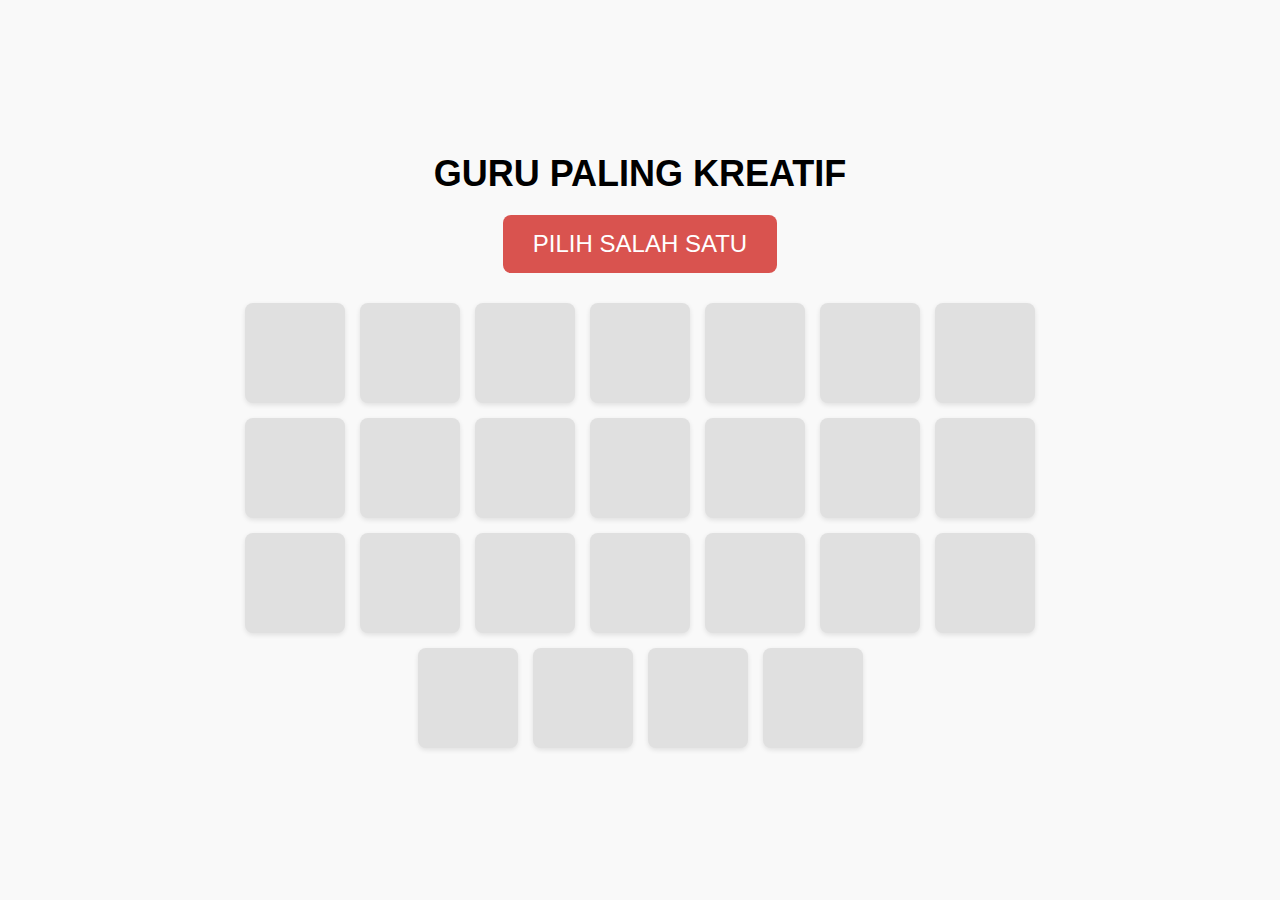
==== guru-paling-kreatif.html @ 1ecc7723 "Add files via upload" ====
<!DOCTYPE html>
<html lang="en">
<head>
    <meta charset="UTF-8">
    <meta name="viewport" content="width=device-width, initial-scale=1.0">
    <title>Guru Paling Kreatif</title>
    <style>
        body {
            font-family: Arial, sans-serif;
            display: flex;
            justify-content: center;
            align-items: center;
            min-height: 100vh;
            margin: 0;
            background-color: #f9f9f9;
        }
        .container {
            text-align: center;
            padding: 20px;
            width: 90%;
            max-width: 800px;
        }
        .title {
            font-weight: bold;
            margin-bottom: 20px;
            font-size: 36px;
        }
        .subtitle {
            background-color: #d9534f;
            color: white;
            padding: 15px 30px;
            margin-bottom: 30px;
            display: inline-block;
            border-radius: 8px;
            font-size: 24px;
        }
        .grid {
            display: flex;
            flex-wrap: wrap;
            justify-content: center;
            gap: 15px;
        }
        .box {
            width: 100px;
            height: 100px;
            background-color: #e0e0e0;
            border-radius: 8px;
            cursor: pointer;
            transition: all 0.3s ease;
            box-shadow: 0 2px 5px rgba(0,0,0,0.1);
        }
        .box:hover {
            background-color: #d9534f;
        }
    </style>
</head>
<body>
    <div class="container">
        <div class="title">GURU PALING KREATIF</div>
        <div class="subtitle">PILIH SALAH SATU</div>
        <div class="grid">
            <div class="box" id="box-1"></div>
            <div class="box" id="box-2"></div>
            <div class="box" id="box-3"></div>
            <div class="box" id="box-4"></div>
            <div class="box" id="box-5"></div>
            <div class="box" id="box-6"></div>
            <div class="box" id="box-7"></div>
            <div class="box" id="box-8"></div>
            <div class="box" id="box-9"></div>
            <div class="box" id="box-10"></div>
            <div class="box" id="box-11"></div>
            <div class="box" id="box-12"></div>
            <div class="box" id="box-13"></div>
            <div class="box" id="box-14"></div>
            <div class="box" id="box-15"></div>
            <div class="box" id="box-16"></div>
            <div class="box" id="box-17"></div>
            <div class="box" id="box-18"></div>
            <div class="box" id="box-19"></div>
            <div class="box" id="box-20"></div>
            <div class="box" id="box-21"></div>
            <div class="box" id="box-22"></div>
            <div class="box" id="box-23"></div>
            <div class="box" id="box-24"></div>
            <div class="box" id="box-25"></div>
        </div>
    </div>

    <script>
        // Simpan polling dalam localStorage
        const updateVoteCount = (boxId) => {
            // Ambil jumlah voting saat ini dari localStorage
            let currentVotes = localStorage.getItem(boxId);
            currentVotes = currentVotes ? parseInt(currentVotes) : 0;
            currentVotes++;

            // Update jumlah voting dan simpan di localStorage
            localStorage.setItem(boxId, currentVotes);
        };

        // Daftar semua kotak
        for (let i = 1; i <= 25; i++) {
            const box = document.getElementById(`box-${i}`);
            // Tambahkan event listener untuk setiap kotak
            box.addEventListener('click', () => updateVoteCount(`box-${i}`));
        }
    </script>
</body>
</html>
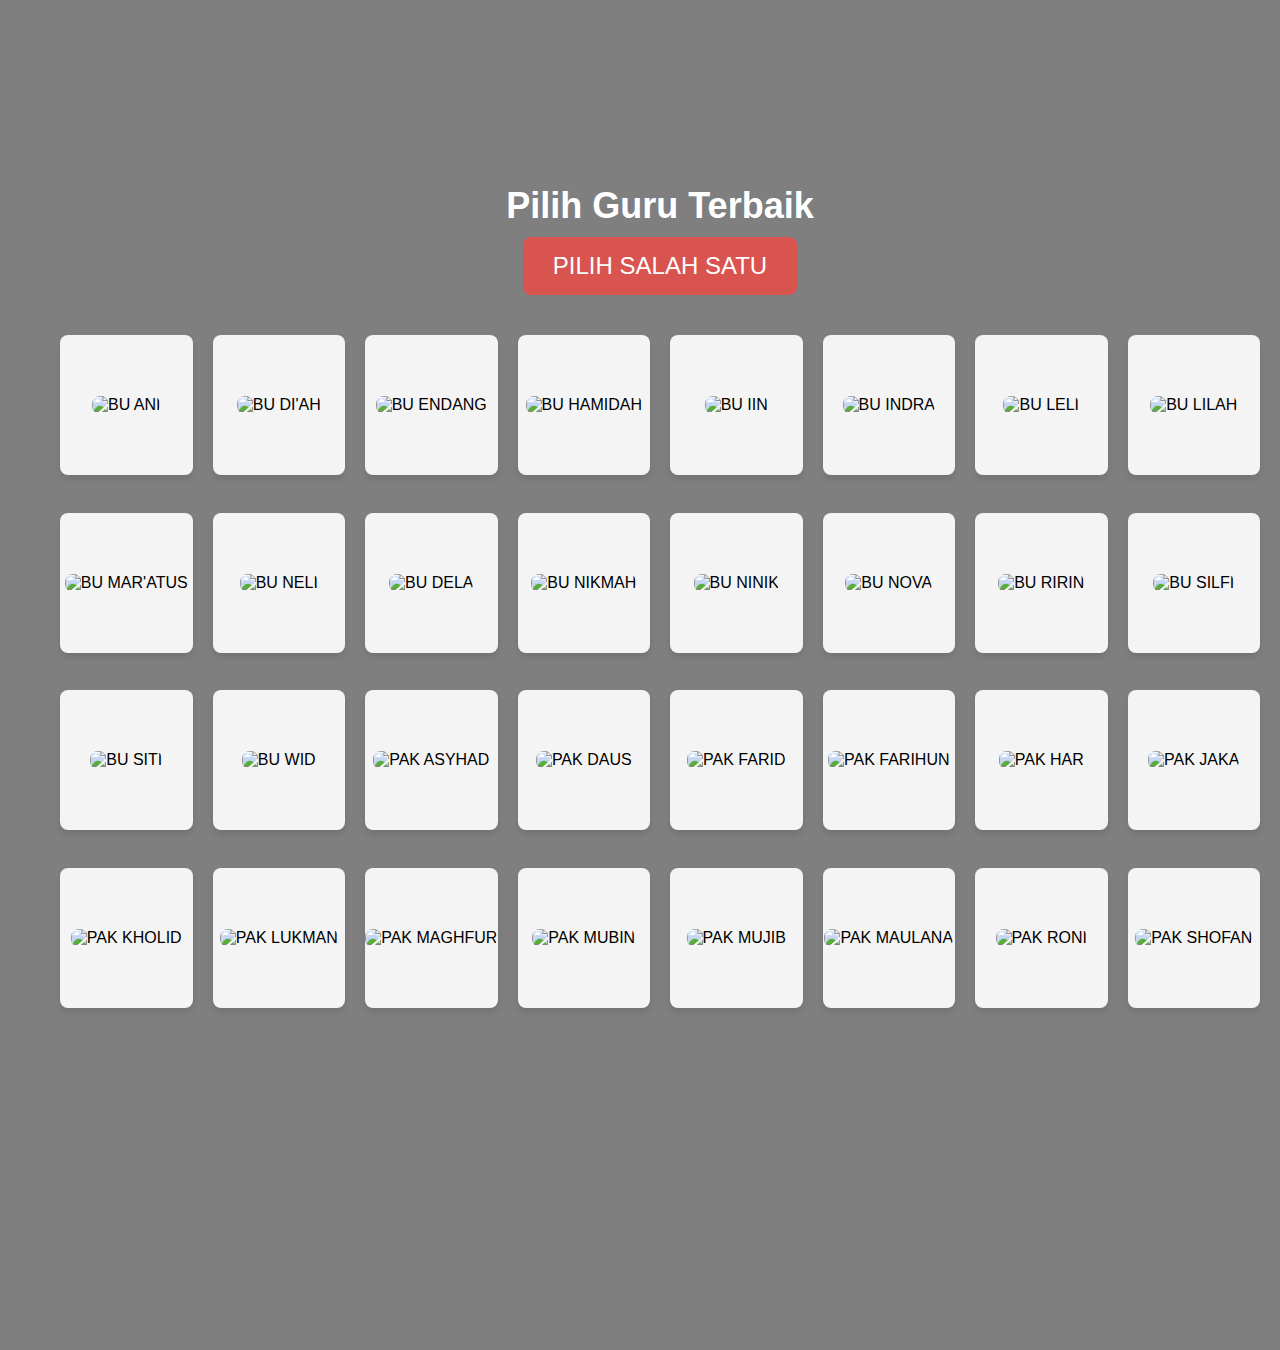
==== commit 7d5d31c9: "guru-paling-terbaik.html" ====
--- a/guru-paling-kreatif.html
+++ b/guru-paling-kreatif.html
@@ -3,107 +3,252 @@
 <head>
     <meta charset="UTF-8">
     <meta name="viewport" content="width=device-width, initial-scale=1.0">
-    <title>Guru Paling Kreatif</title>
+    <title>Guru Paling Terbaik</title>
     <style>
         body {
             font-family: Arial, sans-serif;
+            margin: 0;
+            padding: 0;
+            background: url('https://img.freepik.com/premium-vector/handdrawn-vector-illustration-business-education-concept_1332465-7786.jpg') no-repeat center center fixed;
+            background-size: cover;
+            background-attachment: fixed;
+            background-color: rgba(255, 255, 255, 0.8);
+            height: auto;
+        }
+
+        body::before {
+            content: ''; 
+            position: absolute;
+            top: 0;
+            left: 0;
+            width: 100%;
+            height: 150%;
+            background-color: rgba(0, 0, 0, 0.5); 
+            z-index: -1; 
+        }
+
+        .container {
+            text-align: center;
+            width: 100%;
+            height: 120vh;
             display: flex;
+            flex-direction: column;
             justify-content: center;
             align-items: center;
-            min-height: 100vh;
-            margin: 0;
-            background-color: #f9f9f9;
-        }
-        .container {
+            padding: 20px;
+        }
+
+        #votingSection {
+            width: 1200px;
+            height: 690px;
+            display: grid;
+            grid-template-columns: repeat(8, 1fr);
+            grid-template-rows: repeat(4, 1fr);
+            grid-gap: 20px;
+            padding: 10px;
+            margin-top: 30px;
+        }
+
+        .box {
+            background-color: #f4f4f4;
+            border-radius: 8px;
+            box-shadow: 0 4px 6px rgba(0, 0, 0, 0.1);
+            cursor: pointer;
+            transition: background-color 0.3s ease;
+            height: 140px;
+            max-height: 140px;
+            display: flex;
+            flex-direction: column;
+            align-items: center;
+            justify-content: center;
             text-align: center;
-            padding: 20px;
-            width: 90%;
-            max-width: 800px;
-        }
+            padding: 0px;
+        }
+
+        @keyframes pulse {
+            0% {
+                transform: scale(1);
+                opacity: 1;
+            }
+            50% {
+                transform: scale(1:1);
+                opacity: 0.8;
+            }
+            100% {
+                transform: scale(1);
+                opacity: 1;
+            }
+        }
+
+        .box img {
+            max-width: 100%;
+            max-height: 120%;
+            object-fit: contain; cover;
+            border-radius: 8px;
+            transition: transform 0.3s ease, opacity 0.3s ease;
+        }
+
+        .box:active img{
+            animation: pulse 0.5s ease-in-out;
+            transform: scale(1:1);
+            opacity: 0.8;
+        }
+
+        .box:hover {
+            background-color: #007bff;
+        }
+
         .title {
             font-weight: bold;
-            margin-bottom: 20px;
+            margin-bottom: 50px;
             font-size: 36px;
-        }
+            color: #ffffff;
+            text-align: center;
+            padding: 20px 0;
+            border-radius: 8px;
+            position: relative;
+            top: 80px;
+            margin-bottom: 40px;
+        }
+
         .subtitle {
             background-color: #d9534f;
             color: white;
             padding: 15px 30px;
-            margin-bottom: 30px;
+            margin-top: 30px;
             display: inline-block;
             border-radius: 8px;
             font-size: 24px;
-        }
-        .grid {
-            display: flex;
-            flex-wrap: wrap;
-            justify-content: center;
-            gap: 15px;
-        }
-        .box {
-            width: 100px;
-            height: 100px;
-            background-color: #e0e0e0;
-            border-radius: 8px;
-            cursor: pointer;
-            transition: all 0.3s ease;
-            box-shadow: 0 2px 5px rgba(0,0,0,0.1);
-        }
-        .box:hover {
-            background-color: #d9534f;
         }
     </style>
 </head>
 <body>
     <div class="container">
-        <div class="title">GURU PALING KREATIF</div>
+        <div class="title">Pilih Guru Terbaik</div>
         <div class="subtitle">PILIH SALAH SATU</div>
-        <div class="grid">
-            <div class="box" id="box-1"></div>
-            <div class="box" id="box-2"></div>
-            <div class="box" id="box-3"></div>
-            <div class="box" id="box-4"></div>
-            <div class="box" id="box-5"></div>
-            <div class="box" id="box-6"></div>
-            <div class="box" id="box-7"></div>
-            <div class="box" id="box-8"></div>
-            <div class="box" id="box-9"></div>
-            <div class="box" id="box-10"></div>
-            <div class="box" id="box-11"></div>
-            <div class="box" id="box-12"></div>
-            <div class="box" id="box-13"></div>
-            <div class="box" id="box-14"></div>
-            <div class="box" id="box-15"></div>
-            <div class="box" id="box-16"></div>
-            <div class="box" id="box-17"></div>
-            <div class="box" id="box-18"></div>
-            <div class="box" id="box-19"></div>
-            <div class="box" id="box-20"></div>
-            <div class="box" id="box-21"></div>
-            <div class="box" id="box-22"></div>
-            <div class="box" id="box-23"></div>
-            <div class="box" id="box-24"></div>
-            <div class="box" id="box-25"></div>
+        <div id="votingSection">
+            <!-- Kotak voting -->
+            <div class="box" id="guru-1" onclick="vote('BU ANI')">
+                <img src="https://raw.githubusercontent.com/jefry24d/assets-baru/refs/heads/main/BU%20ANI.png" alt="BU ANI">
+            </div>
+            <div class="box" id="guru-2" onclick="vote('BU DIAH')">
+                <img src="https://raw.githubusercontent.com/jefry24d/assets-baru/refs/heads/main/BU%20DI'AH.png" alt="BU DI'AH">
+            </div>
+            <div class="box" id="guru-3" onclick="vote('BU ENDANG')">
+                <img src="https://raw.githubusercontent.com/jefry24d/assets-baru/refs/heads/main/BU%20ENDANG.png" alt="BU ENDANG">
+            </div>
+            <div class="box" id="guru-4" onclick="vote('BU HAMIDAH')">
+                <img src="https://raw.githubusercontent.com/jefry24d/assets-baru/refs/heads/main/BU%20HAMIDAH.png" alt="BU HAMIDAH">
+            </div>
+            <div class="box" id="guru-5" onclick="vote('BU IIN')">
+                <img src="https://raw.githubusercontent.com/jefry24d/assets-baru/refs/heads/main/BU%20IIN.png" alt="BU IIN">
+            </div>
+            <div class="box" id="guru-6" onclick="vote('BU INDRA')">
+                <img src="https://raw.githubusercontent.com/jefry24d/assets-baru/refs/heads/main/BU%20INDRA.png" alt="BU INDRA">
+            </div>
+            <div class="box" id="guru-7" onclick="vote('BU LELI')">
+                <img src="https://raw.githubusercontent.com/jefry24d/assets-baru/refs/heads/main/BU%20LELI.png" alt="BU LELI">
+            </div>
+            <div class="box" id="guru-8" onclick="vote('BU LILAH')">
+                <img src="https://raw.githubusercontent.com/jefry24d/assets-baru/refs/heads/main/BU%20LILAH.png" alt="BU LILAH">
+            </div>
+            <div class="box" id="guru-9" onclick="vote('BU MARATUS')">
+                <img src="https://raw.githubusercontent.com/jefry24d/assets-baru/refs/heads/main/BU%20MAR'ATUS.png" alt="BU MAR'ATUS">
+            </div>
+            <div class="box" id="guru-10" onclick="vote('BU NELI')">
+                <img src="https://raw.githubusercontent.com/jefry24d/assets-baru/refs/heads/main/BU%20NELI.png" alt="BU NELI">
+            </div>
+            <div class="box" id="guru-11" onclick="vote('BU DELA')">
+                <img src="https://raw.githubusercontent.com/jefry24d/assets-baru/refs/heads/main/BU%20DELA.png" alt="BU DELA">
+            </div>
+            <div class="box" id="guru-12" onclick="vote('BU NIKMAH')">
+                <img src="https://raw.githubusercontent.com/jefry24d/assets-baru/refs/heads/main/BU%20NIKMAH.png" alt="BU NIKMAH">
+            </div>
+            <div class="box" id="guru-13" onclick="vote('BU NINIK')">
+                <img src="https://raw.githubusercontent.com/jefry24d/assets-baru/refs/heads/main/BU%20NINIK.png" alt="BU NINIK">
+            </div>
+            <div class="box" id="guru-14" onclick="vote('BU NOVA')">
+                <img src="https://raw.githubusercontent.com/jefry24d/assets-baru/refs/heads/main/BU%20NOVA.png" alt="BU NOVA">
+            </div>
+            <div class="box" id="guru-15" onclick="vote('BU RIRIN')">
+                <img src="https://raw.githubusercontent.com/jefry24d/assets-baru/refs/heads/main/BU%20RIRIN.png" alt="BU RIRIN">
+            </div>
+            <div class="box" id="guru-16" onclick="vote('BU SILFI')">
+                <img src="https://raw.githubusercontent.com/jefry24d/assets-baru/refs/heads/main/BU%20SILFI.png" alt="BU SILFI">
+            </div>
+            <div class="box" id="guru-17" onclick="vote('BU SITI')">
+                <img src="https://raw.githubusercontent.com/jefry24d/assets-baru/refs/heads/main/BU%20SITI.png" alt="BU SITI">
+            </div>
+            <div class="box" id="guru-18" onclick="vote('BU WID')">
+                <img src="https://raw.githubusercontent.com/jefry24d/assets-baru/refs/heads/main/BU%20WID.png" alt="BU WID">
+            </div>
+            <div class="box" id="guru-19" onclick="vote('PAK ASYHAD')">
+                <img src="https://raw.githubusercontent.com/jefry24d/assets-baru/refs/heads/main/PAK%20ASYHAD.png" alt="PAK ASYHAD">
+            </div>
+            <div class="box" id="guru-20" onclick="vote('PAK DAUS')">
+                <img src="https://raw.githubusercontent.com/jefry24d/assets-baru/refs/heads/main/PAK%20DAUS.png" alt="PAK DAUS">
+            </div>
+            <div class="box" id="guru-21" onclick="vote('PAK FARID')">
+                <img src="https://raw.githubusercontent.com/jefry24d/assets-baru/refs/heads/main/PAK%20FARID.png" alt="PAK FARID">
+            </div>
+            <div class="box" id="guru-22" onclick="vote('PAK FARIHUN')">
+                <img src="https://raw.githubusercontent.com/jefry24d/assets-baru/refs/heads/main/PAK%20FARIHUN.png" alt="PAK FARIHUN">
+            </div>
+            <div class="box" id="guru-23" onclick="vote('PAK HAR')">
+                <img src="https://raw.githubusercontent.com/jefry24d/assets-baru/refs/heads/main/PAK%20HAR.png" alt="PAK HAR">
+            </div>
+            <div class="box" id="guru-24" onclick="vote('PAK JAKA')">
+                <img src="https://raw.githubusercontent.com/jefry24d/assets-baru/refs/heads/main/PAK%20JAKA.png" alt="PAK JAKA">
+            </div>
+            <div class="box" id="guru-25" onclick="vote('PAK KHOLID')">
+                <img src="https://raw.githubusercontent.com/jefry24d/assets-baru/refs/heads/main/PAK%20KHOLID.png" alt="PAK KHOLID">
+            </div>
+            <div class="box" id="guru-26" onclick="vote('PAK LUKMAN')">
+                <img src="https://raw.githubusercontent.com/jefry24d/assets-baru/refs/heads/main/PAK%20LUKMAN.png" alt="PAK LUKMAN">
+            </div>
+            <div class="box" id="guru-27" onclick="vote('PAK MAGHFUR')">
+                <img src="https://raw.githubusercontent.com/jefry24d/assets-baru/refs/heads/main/PAK%20MAGHFUR.png" alt="PAK MAGHFUR">
+            </div>
+            <div class="box" id="guru-28" onclick="vote('PAK MUBIN')">
+                <img src="https://raw.githubusercontent.com/jefry24d/assets-baru/refs/heads/main/PAK%20MUBIN.png" alt="PAK MUBIN">
+            </div>
+            <div class="box" id="guru-29" onclick="vote('PAK MUJIB')">
+                <img src="https://raw.githubusercontent.com/jefry24d/assets-baru/refs/heads/main/PAK%20MUJIB.png" alt="PAK MUJIB">
+            </div>
+            <div class="box" id="guru-30" onclick="vote('PAK MAULANA')">
+                <img src="https://raw.githubusercontent.com/jefry24d/assets-baru/refs/heads/main/PAK%20MULANA.png" alt="PAK MAULANA">
+            </div>
+            <div class="box" id="guru-31" onclick="vote('PAK RONI')">
+                <img src="https://raw.githubusercontent.com/jefry24d/assets-baru/refs/heads/main/PAK%20RONI.png" alt="PAK RONI">
+            </div>
+            <div class="box" id="guru-32" onclick="vote('PAK SHOFAN')">
+                <img src="https://raw.githubusercontent.com/jefry24d/assets-baru/refs/heads/main/PAK%20SHOFAN.png" alt="PAK SHOFAN">
+            </div>
         </div>
     </div>
 
     <script>
-        // Simpan polling dalam localStorage
-        const updateVoteCount = (boxId) => {
-            // Ambil jumlah voting saat ini dari localStorage
-            let currentVotes = localStorage.getItem(boxId);
-            currentVotes = currentVotes ? parseInt(currentVotes) : 0;
-            currentVotes++;
-
-            // Update jumlah voting dan simpan di localStorage
-            localStorage.setItem(boxId, currentVotes);
-        };
-
-        // Daftar semua kotak
-        for (let i = 1; i <= 25; i++) {
-            const box = document.getElementById(`box-${i}`);
-            // Tambahkan event listener untuk setiap kotak
-            box.addEventListener('click', () => updateVoteCount(`box-${i}`));
+        // Fungsi untuk mencatat voting
+        function vote(guruName) {
+            // Ambil data suara dari localStorage
+            let votes = JSON.parse(localStorage.getItem('votes')) || {};
+
+            // Tambah suara untuk guru yang dipilih
+            if (!votes[guruName]) {
+                votes[guruName] = 0;
+            }
+            votes[guruName]++;
+
+            // Simpan kembali data ke localStorage
+            localStorage.setItem('votes', JSON.stringify(votes));
+
+            // Tampilkan pesan konfirmasi
+            alert(`Terima kasih, Anda telah memilih ${guruName}!`);
+
+            // Redirect ke halaman hasil voting setelah 2 detik
+            setTimeout(() => {
+                window.location.href = "hasil-voting.html"; // Ganti dengan nama file hasil Anda
+            }, 2000);
         }
     </script>
 </body>
